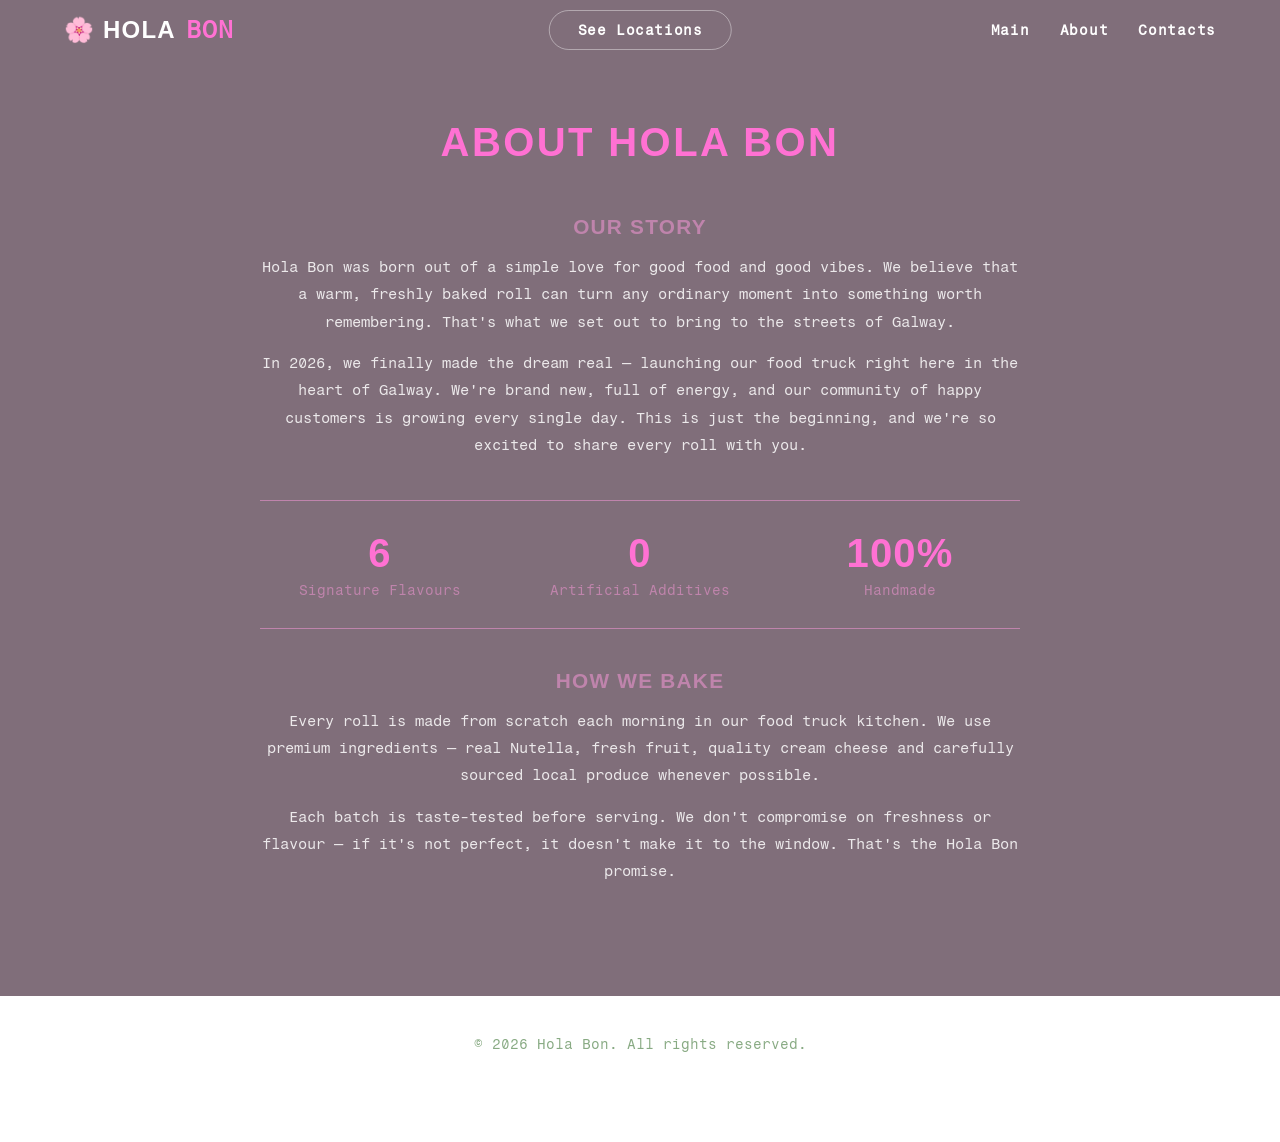
==== about.html @ 3721b779 "first commit" ====
<!DOCTYPE html>
<html lang="en">
<head>
    <meta charset="UTF-8">
    <meta name="viewport" content="width=device-width, initial-scale=1.0">
    <title>Hola Bon</title>
    <link rel="stylesheet" href="css/about.css">
    <link href="https://fonts.googleapis.com/css2?family=Montserrat:wght@300;500;700;900&amp;display=swap" rel="stylesheet">
</head>
<body>

    <div class="main-site">
        <header>
            <a href="index.html" class="logo">
                🌸 Hola
                <span>Bon</span>
            </a>
            <a href="locations.html" class="btn-locations" id="btn-locations">See Locations</a>
            <nav>
                <a href="index.html" id="nav-home">Main</a>
                <a href="about.html" id="nav-about">About</a>
                <a href="contacts.html" id="nav-contacts">Contacts</a>
            </nav>
        </header>
    </div>

    <div class="page-section" id="about">
        <section class="hero-small">
            <h1>About Hola Bon</h1>

            <div class="container text-content fade-up">

                <div class="about-block">
                    <h3>Our Story</h3>
                    <p>
                        Hola Bon was born out of a simple love for good food and good vibes. 
                        We believe that a warm, freshly baked roll can turn any ordinary moment 
                        into something worth remembering. That's what we set out to bring to the 
                        streets of Galway.
                    </p>
                    <p>
                        In 2026, we finally made the dream real — launching our food truck right 
                        here in the heart of Galway. We're brand new, full of energy, and our 
                        community of happy customers is growing every single day. This is just 
                        the beginning, and we're so excited to share every roll with you.
                    </p>
                </div>

                <div class="about-stats">
                    <div class="stat">
                        <span>6</span>
                        <p>Signature Flavours</p>
                    </div>
                    <div class="stat">
                        <span>0</span>
                        <p>Artificial Additives</p>
                    </div>
                    <div class="stat">
                        <span>100%</span>
                        <p>Handmade</p>
                    </div>
                </div>

                <div class="about-block">
                    <h3>How We Bake</h3>
                    <p>
                        Every roll is made from scratch each morning in our food truck kitchen. 
                        We use premium ingredients — real Nutella, fresh fruit, quality cream cheese 
                        and carefully sourced local produce whenever possible.
                    </p>
                    <p>
                        Each batch is taste-tested before serving. We don't compromise on freshness 
                        or flavour — if it's not perfect, it doesn't make it to the window. 
                        That's the Hola Bon promise.
                    </p>
                </div>

            </div>
        </section>
    </div>

    <footer>
        <p>© 2026 Hola Bon. All rights reserved.</p>
    </footer>

<script src="js/header.js"></script>
</body>
</html>
---- css/about.css ----
/*
Project: Hola Bon Website
File: about.css
*/

/* ===== FONTS ===== */
@import url('https://fonts.googleapis.com/css2?family=Fragment+Mono&display=swap');

/* ===== CSS VARIABLES ===== */
:root {
    --pink:  #FF71D3;
    --green: #8BAA83;
    --mauve: #BF84AC;
    --sage:  #88AA83;
    --dark:  #806E7A;
    --white: #ffffff;
    --bg:    #ffffff;
}


/* ===== GENERAL RESET ===== */
* {
    font-family: 'Fragment Mono', monospace;
    font-style: normal;
    margin: 0;
    padding: 0;
    box-sizing: border-box;
}

h1, h2, h3, h4, h5, h6 {
    font-family: 'Trade Gothic LT', 'Franklin Gothic Medium', 'Arial Narrow', Arial, sans-serif;
    font-style: normal;
}

body {
    background-color: var(--bg);
    color: var(--dark);
    padding-bottom: 50px;
}


/* ===== HEADER AND LOGO ===== */
.logo {
    display: flex;
    align-items: center;
    gap: 10px;
    font-family: 'Trade Gothic LT', 'Franklin Gothic Medium', 'Arial Narrow', Arial, sans-serif;
    font-style: normal;
    font-size: 1.5rem;
    font-weight: 900;
    text-transform: uppercase;
    letter-spacing: 0.05em;
    text-decoration: none;
    color: inherit;
    cursor: pointer;
}

.logo-img {
    height: 40px;
    width: auto;
}

.logo span {
    color: var(--pink);
}

header {
    position: fixed;
    background: var(--dark);
    border-bottom: 2px solid transparent;
    transition: background 0.3s, border-color 0.3s;
    display: flex;
    justify-content: space-between;
    padding: 15px 5%;
    align-items: center;
    z-index: 100;
    width: 100%;
}


/* ===== HEADER LOCATION BUTTON ===== */
.btn-locations {
    position: absolute;
    left: 50%;
    transform: translateX(-50%);
    font-family: 'Fragment Mono', monospace;
    font-style: normal;
    font-weight: 800;
    font-size: 0.9rem;
    letter-spacing: 0.04em;
    color: var(--dark);
    text-decoration: none;
    border: 1.5px solid var(--mauve);
    border-radius: 50px;
    padding: 10px 28px;
    transition: 0.3s;
}

.btn-locations:hover {
    background: var(--pink);
    border-color: var(--pink);
    color: var(--white);
}


/* ===== NAVIGATION ===== */
nav {
    display: block;
}

nav a {
    margin-left: 20px;
    text-decoration: none;
    font-family: 'Fragment Mono', monospace;
    font-style: normal;
    font-weight: 600;
    font-size: 0.9rem;
    letter-spacing: 0.05em;
    transition: 0.2s;
    color: var(--dark);
}

nav a:hover {
    color: var(--pink);
    transition: 0.2s ease-in-out;
}


/* ===== PAGE STRUCTURE ===== */
.page-section {
    display: block;
    padding-top: 0;
}

.hero-small {
    background: var(--dark);
    color: var(--white);
    text-align: center;
    padding: 120px 20px 60px;
}

.hero-small h1 {
    font-family: 'Trade Gothic LT', 'Franklin Gothic Medium', 'Arial Narrow', Arial, sans-serif;
    font-style: normal;
    font-size: 2.5rem;
    font-weight: 900;
    text-transform: uppercase;
    letter-spacing: 0.06em;
    color: var(--pink);
}

.container {
    max-width: 1200px;
    margin: 0 auto;
    padding: 0 20px;
}


/* ===== TEXT CONTENT ===== */
.text-content {
    max-width: 800px;
    margin: 50px auto;
}

.about-block {
    margin-bottom: 40px;
}

.about-block h3 {
    font-family: 'Trade Gothic LT', 'Franklin Gothic Medium', 'Arial Narrow', Arial, sans-serif;
    font-style: normal;
    color: var(--mauve);
    font-size: 1.3rem;
    font-weight: 700;
    text-transform: uppercase;
    letter-spacing: 0.06em;
    margin-bottom: 15px;
}

.about-block p {
    font-family: 'Fragment Mono', monospace;
    font-style: normal;
    color: var(--white);
    font-size: 0.95rem;
    line-height: 1.8;
    margin-bottom: 14px;
    opacity: 0.85;
}


/* ===== STATISTICS SECTION ===== */
.about-stats {
    display: flex;
    justify-content: center;
    margin: 40px 0;
    border-top: 1px solid var(--mauve);
    border-bottom: 1px solid var(--mauve);
    padding: 30px 0;
    flex-wrap: wrap;
    gap: 20px;
}

.stat {
    text-align: center;
    flex: 1 1 0;
}

.stat span {
    display: block;
    font-family: 'Trade Gothic LT', 'Franklin Gothic Medium', 'Arial Narrow', Arial, sans-serif;
    font-style: normal;
    font-size: 2.5rem;
    font-weight: 900;
    color: var(--pink);
    text-transform: uppercase;
    letter-spacing: 0.03em;
}

.stat p {
    font-family: 'Fragment Mono', monospace;
    font-style: normal;
    color: var(--mauve);
    font-size: 0.85rem;
    margin-top: 6px;
}


/* ===== ANIMATION ===== */
@keyframes fadeInUp {
    from { opacity: 0; transform: translateY(30px); }
    to { opacity: 1; transform: translateY(0); }
}

.fade-up {
    animation: fadeInUp 0.8s ease forwards;
}


/* ===== HEADER SCROLL STATES ===== */
header .logo {
    color: var(--white);
    transition: color 0.3s;
}

header nav a {
    color: var(--white);
}

header .btn-locations {
    color: var(--white);
    border-color: rgba(255, 255, 255, 0.4);
}

header.scrolled {
    background: var(--white);
    border-bottom: 2px solid var(--pink);
}

header.scrolled .logo {
    color: var(--dark);
}

header.scrolled nav a {
    color: var(--dark);
}

header.scrolled nav a:hover {
    color: var(--pink);
}

header.scrolled .btn-locations {
    color: var(--dark);
    border-color: var(--mauve);
}

header.scrolled .btn-locations:hover {
    background: var(--pink);
    border-color: var(--pink);
    color: var(--white);
}


/* ===== FOOTER ===== */
footer {
    text-align: center;
    padding: 40px;
    font-family: 'Fragment Mono', monospace;
    font-style: normal;
    color: var(--sage);
    font-size: 0.85rem;
    margin-top: auto;
}
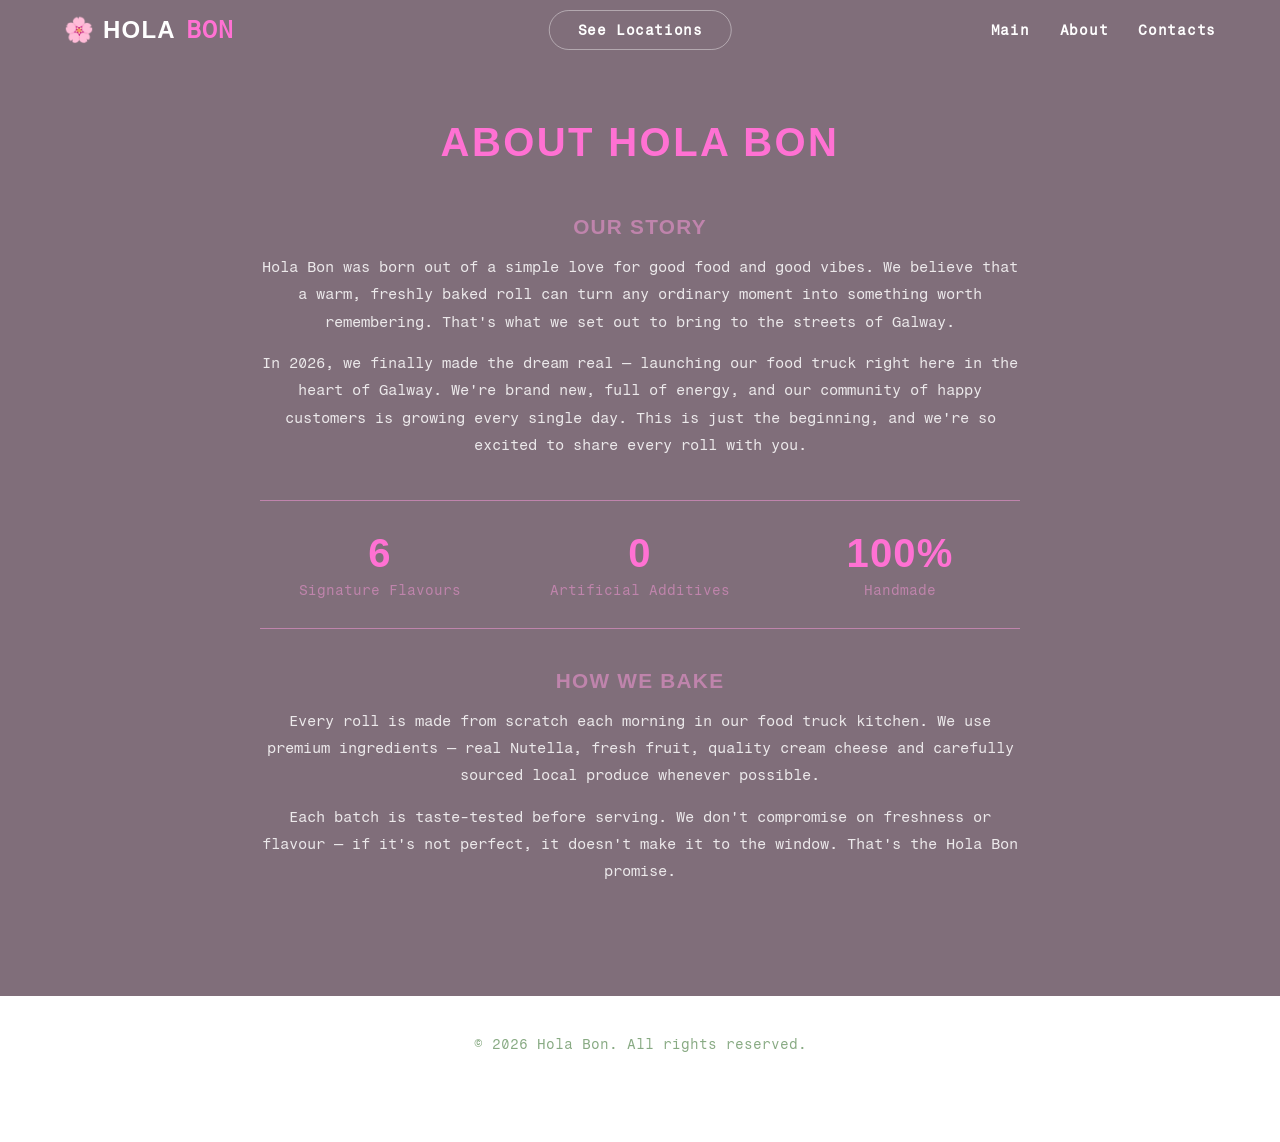
==== commit 1ad68bc1: "website is adapted for mobile phones now" ====
--- a/about.html
+++ b/about.html
@@ -21,6 +21,11 @@
                 <a href="about.html" id="nav-about">About</a>
                 <a href="contacts.html" id="nav-contacts">Contacts</a>
             </nav>
+            <button class="hamburger" id="hamburger" aria-label="Menu">
+                <span></span>
+                <span></span>
+                <span></span>
+            </button>
         </header>
     </div>
 
--- a/css/about.css
+++ b/css/about.css
@@ -290,3 +290,133 @@
     font-size: 0.85rem;
     margin-top: auto;
 }
+
+
+/* ===== HAMBURGER (hidden on desktop) ===== */
+.hamburger {
+    display: none;
+}
+
+
+/* ===== MOBILE RESPONSIVE ===== */
+@media (max-width: 768px) {
+
+    body.no-scroll {
+        overflow: hidden;
+    }
+
+    header {
+        padding: 12px 5%;
+    }
+
+    .logo {
+        font-size: 1.1rem;
+        flex-wrap: wrap;
+        gap: 0px 5px;
+        max-width: 80px;
+        line-height: 1.3;
+    }
+
+    .hamburger {
+        display: flex;
+        flex-direction: column;
+        justify-content: center;
+        gap: 5px;
+        background: none;
+        border: none;
+        cursor: pointer;
+        padding: 5px;
+        z-index: 200;
+    }
+
+    .hamburger span {
+        display: block;
+        width: 24px;
+        height: 2px;
+        background: var(--white);
+        transition: 0.3s;
+        border-radius: 2px;
+    }
+
+    header.scrolled .hamburger span {
+        background: var(--dark);
+    }
+
+    .hamburger.active span {
+        background: var(--white) !important;
+    }
+
+    .hamburger.active span:nth-child(1) {
+        transform: rotate(45deg) translate(5px, 5px);
+    }
+
+    .hamburger.active span:nth-child(2) {
+        opacity: 0;
+    }
+
+    .hamburger.active span:nth-child(3) {
+        transform: rotate(-45deg) translate(5px, -5px);
+    }
+
+    nav {
+        position: fixed !important;
+        top: 0;
+        left: 0;
+        width: 100%;
+        height: 100vh;
+        background: var(--dark);
+        display: flex !important;
+        flex-direction: column;
+        align-items: center;
+        justify-content: center;
+        gap: 35px;
+        transform: translateY(-100%);
+        transition: transform 0.4s ease;
+        z-index: 150;
+    }
+
+    nav.open {
+        transform: translateY(0);
+    }
+
+    nav a {
+        font-size: 1.3rem;
+        color: var(--white) !important;
+        margin-left: 0;
+    }
+
+    nav a:hover {
+        color: var(--pink) !important;
+    }
+
+    .btn-locations {
+        font-size: 0.75rem;
+        padding: 7px 16px;
+    }
+
+    .hero-small {
+        padding: 80px 20px 50px;
+    }
+
+    .hero-small h1 {
+        font-size: 1.8rem;
+    }
+
+    .text-content {
+        margin: 30px auto;
+    }
+
+    .about-stats {
+        flex-direction: column;
+        align-items: center;
+        gap: 25px;
+    }
+
+    .stat span {
+        font-size: 2rem;
+    }
+
+    footer {
+        padding: 30px 20px;
+    }
+}
